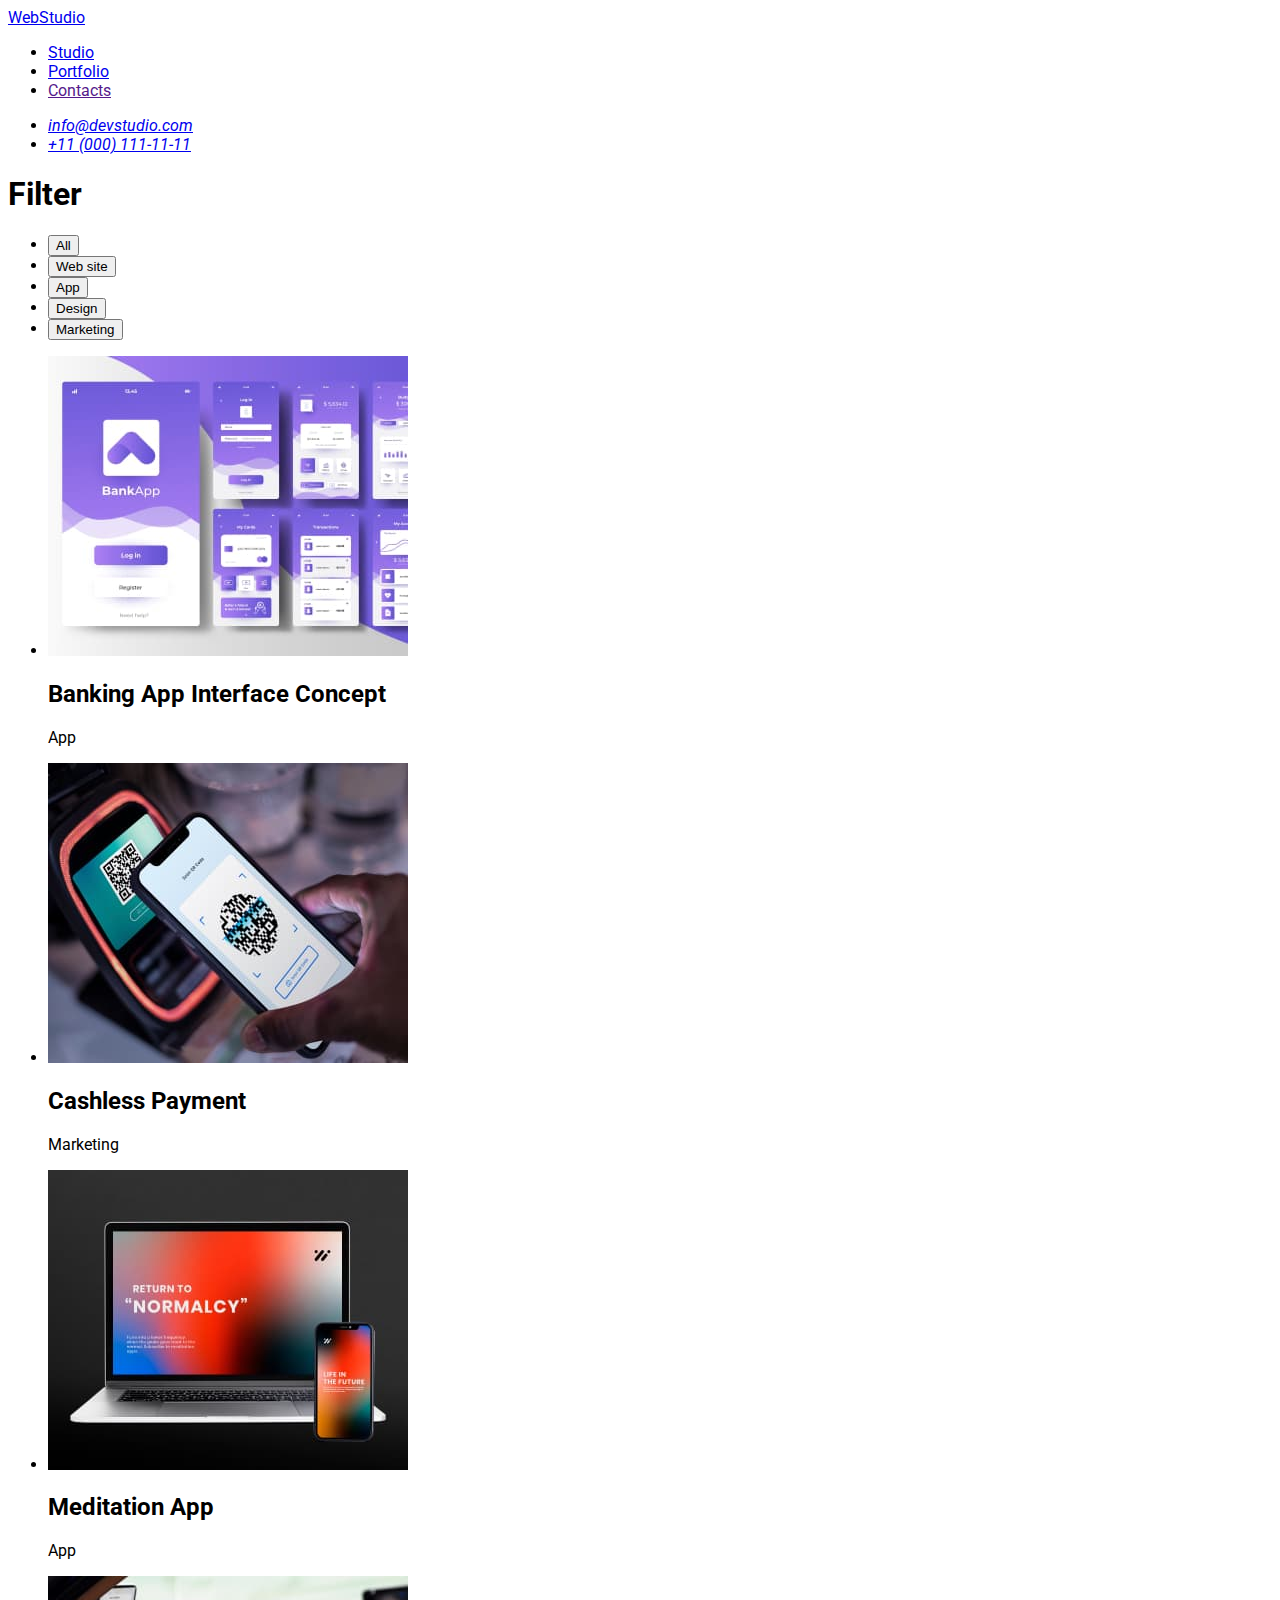
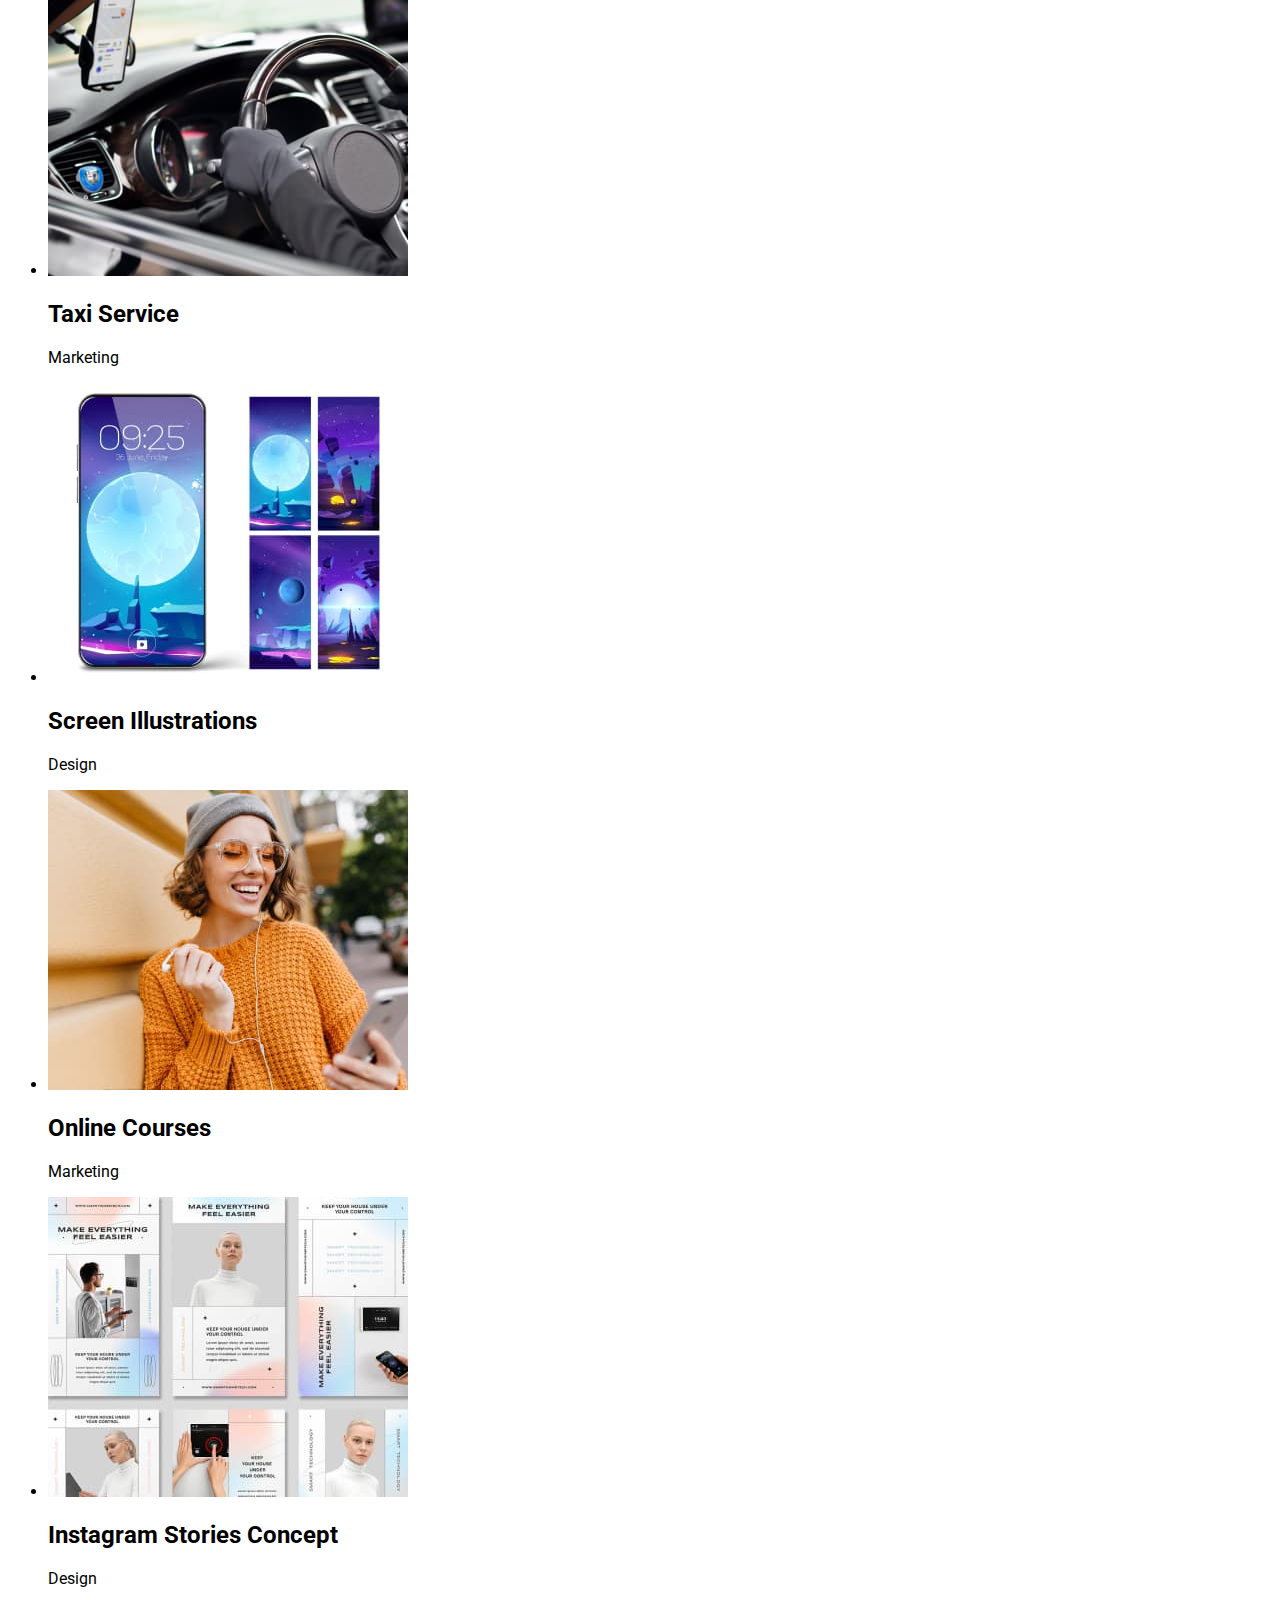
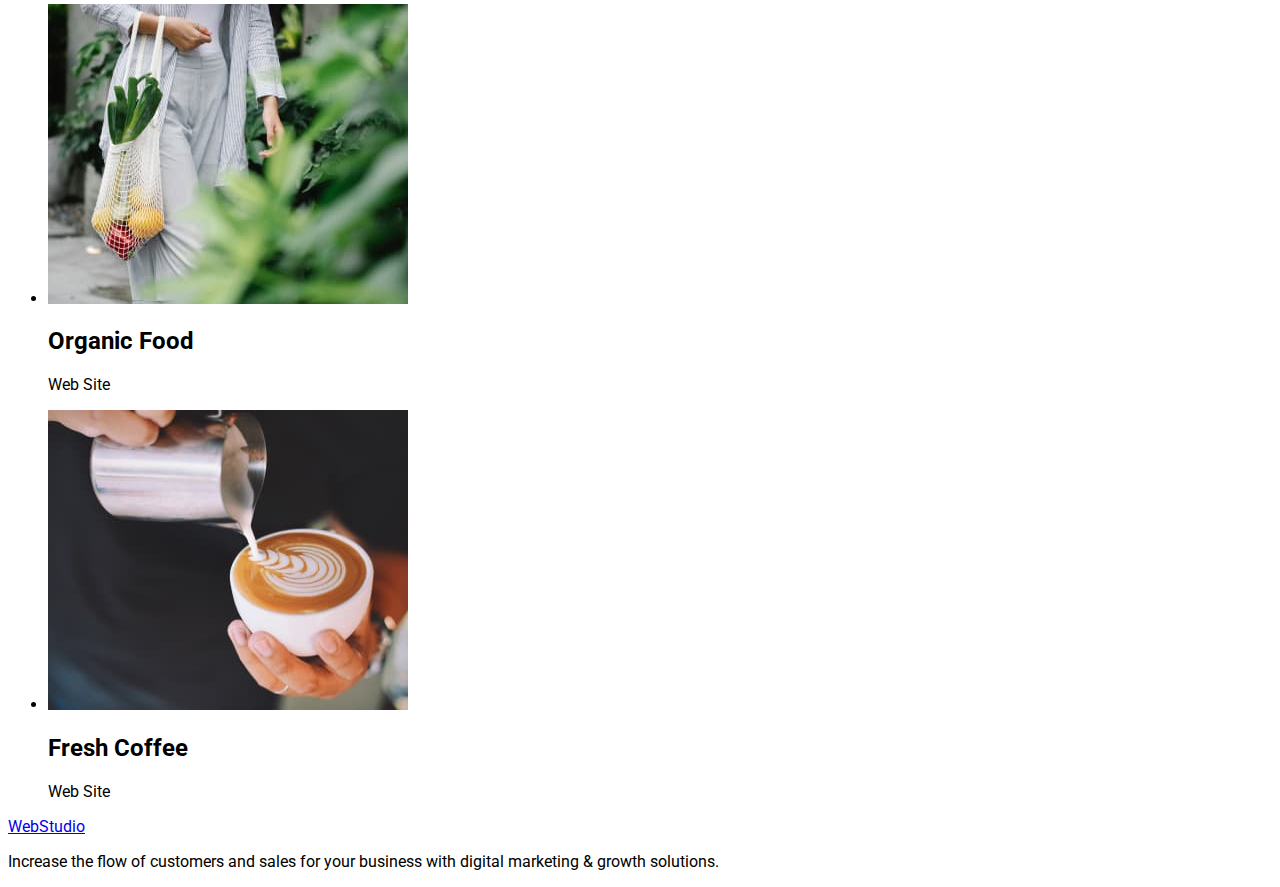
==== portfolio.html @ a4fc30f6 "Initial commit" ====
<!DOCTYPE html>
<html lang="en">
  <head>
    <meta charset="UTF-8" />
    <meta http-equiv="X-UA-Compatible" content="IE=edge" />
    <meta name="viewport" content="width=device-width, initial-scale=1.0" />
    <link rel="preconnect" href="https://fonts.googleapis.com" />
    <link rel="preconnect" href="https://fonts.gstatic.com" crossorigin />
    <link
      href="https://fonts.googleapis.com/css2?family=Raleway:wght@800&family=Roboto:wght@400;500;700;900&display=swap"
      rel="stylesheet"
    />
    <link rel="stylesheet" href="./css/styles.css" />
    <title>Portfolio</title>
  </head>
  <body>
    <!-- Header -->
    <header>
      <nav>
        <a href="./index.html">WebStudio</a>
        <ul>
          <li>
            <a href="./index.html">Studio</a>
          </li>
          <li>
            <a href="./portfolio.html">Portfolio</a>
          </li>
          <li>
            <a href="">Contacts</a>
          </li>
        </ul>
      </nav>
      <address>
        <ul>
          <li>
            <a href="mailto:info@devstudio.com">info@devstudio.com</a>
          </li>
          <li>
            <a href="tel:+110001111111">+11 (000) 111-11-11</a>
          </li>
        </ul>
      </address>
    </header>
    <!-- Main content -->
    <main>
      <section>
        <h1>Filter</h1>
        <ul>
          <li><button type="button">All</button></li>
          <li><button type="button">Web site</button></li>
          <li><button type="button">App</button></li>
          <li><button type="button">Design</button></li>
          <li><button type="button">Marketing</button></li>
        </ul>
        <ul>
          <li>
            <img
              src="./images/portfolio_1.jpg"
              alt="Open pages of the bank's app"
              width="360"
              height="300"
            />
            <h2>Banking App Interface Concept</h2>
            <p>App</p>
          </li>
          <li>
            <img
              src="./images/portfolio_2.jpg"
              alt="Pay by phone via QR code"
              width="360"
              height="300"
            />
            <h2>Cashless Payment</h2>
            <p>Marketing</p>
          </li>
          <li>
            <img
              src="./images/portfolio_3.jpg"
              alt="Open website on a computer and application on a phone"
              width="360"
              height="300"
            />
            <h2>Meditation App</h2>
            <p>App</p>
          </li>
          <li>
            <img
              src="./images/portfolio_4.jpg"
              alt="Driver in a car looking at maps on his phone"
              width="360"
              height="300"
            />
            <h2>Taxi Service</h2>
            <p>Marketing</p>
          </li>
          <li>
            <img
              src="./images/portfolio_5.jpg"
              alt="Different types of screensaver design"
              width="360"
              height="300"
            />
            <h2>Screen Illustrations</h2>
            <p>Design</p>
          </li>
          <li>
            <img
              src="./images/portfolio_6.jpg"
              alt="A girl with headphones looking at her phone"
              width="360"
              height="300"
            />
            <h2>Online Courses</h2>
            <p>Marketing</p>
          </li>
          <li>
            <img
              src="./images/portfolio_7.jpg"
              alt="Different story designs for social media"
              width="360"
              height="300"
            />
            <h2>Instagram Stories Concept</h2>
            <p>Design</p>
          </li>
          <li>
            <img
              src="./images/portfolio_8.jpg"
              alt="A girl with a bag of food"
              width="360"
              height="300"
            />
            <h2>Organic Food</h2>
            <p>Web Site</p>
          </li>
          <li>
            <img
              src="./images/portfolio_9.jpg"
              alt="Barista makes coffee"
              width="360"
              height="300"
            />
            <h2>Fresh Coffee</h2>
            <p>Web Site</p>
          </li>
        </ul>
      </section>
    </main>
    <!-- Footer -->
    <footer>
      <a href="./index.html">WebStudio</a>
      <p>
        Increase the flow of customers and sales for your business with digital
        marketing & growth solutions.
      </p>
    </footer>
  </body>
</html>
---- css/styles.css ----
:root {
  --primary-color: #434455;
  --secondary-color: #2E2F42;
  --white-color: #FFFFFF;
  --first-logo-color: #4D5AE5;
  --second-logo-color: #F4F4FD;
  --primary-background-color: #FFFFFF;
  --secondary-background-color: #2E2F42;
  --gray-background-color: #F4F4FD;
  --accent-color: #4D5AE5;
  --active-accent-color: #FFFFFF;
  --accent-background-color: #F4F4FD;
  --active-accent-background-color: #404BBF;
}

body {
  font-family: "Roboto", sans-serif;
}
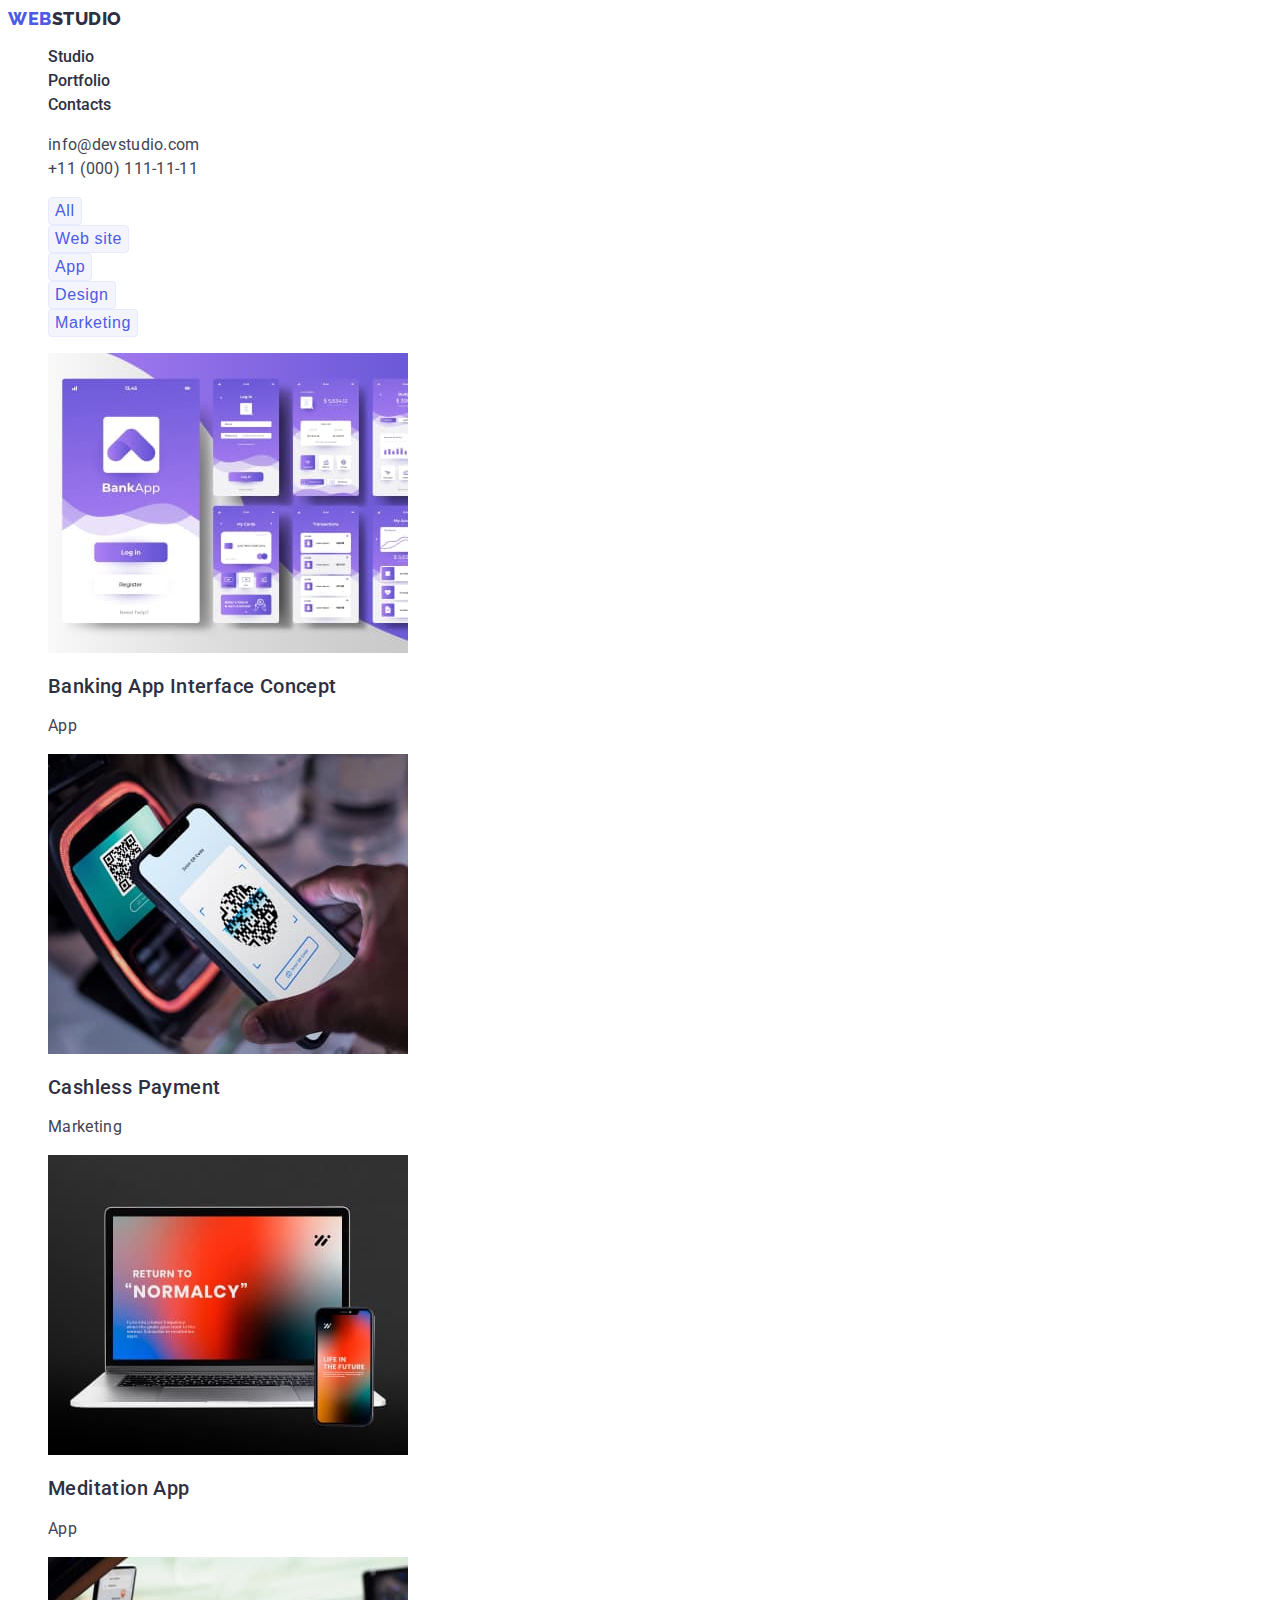
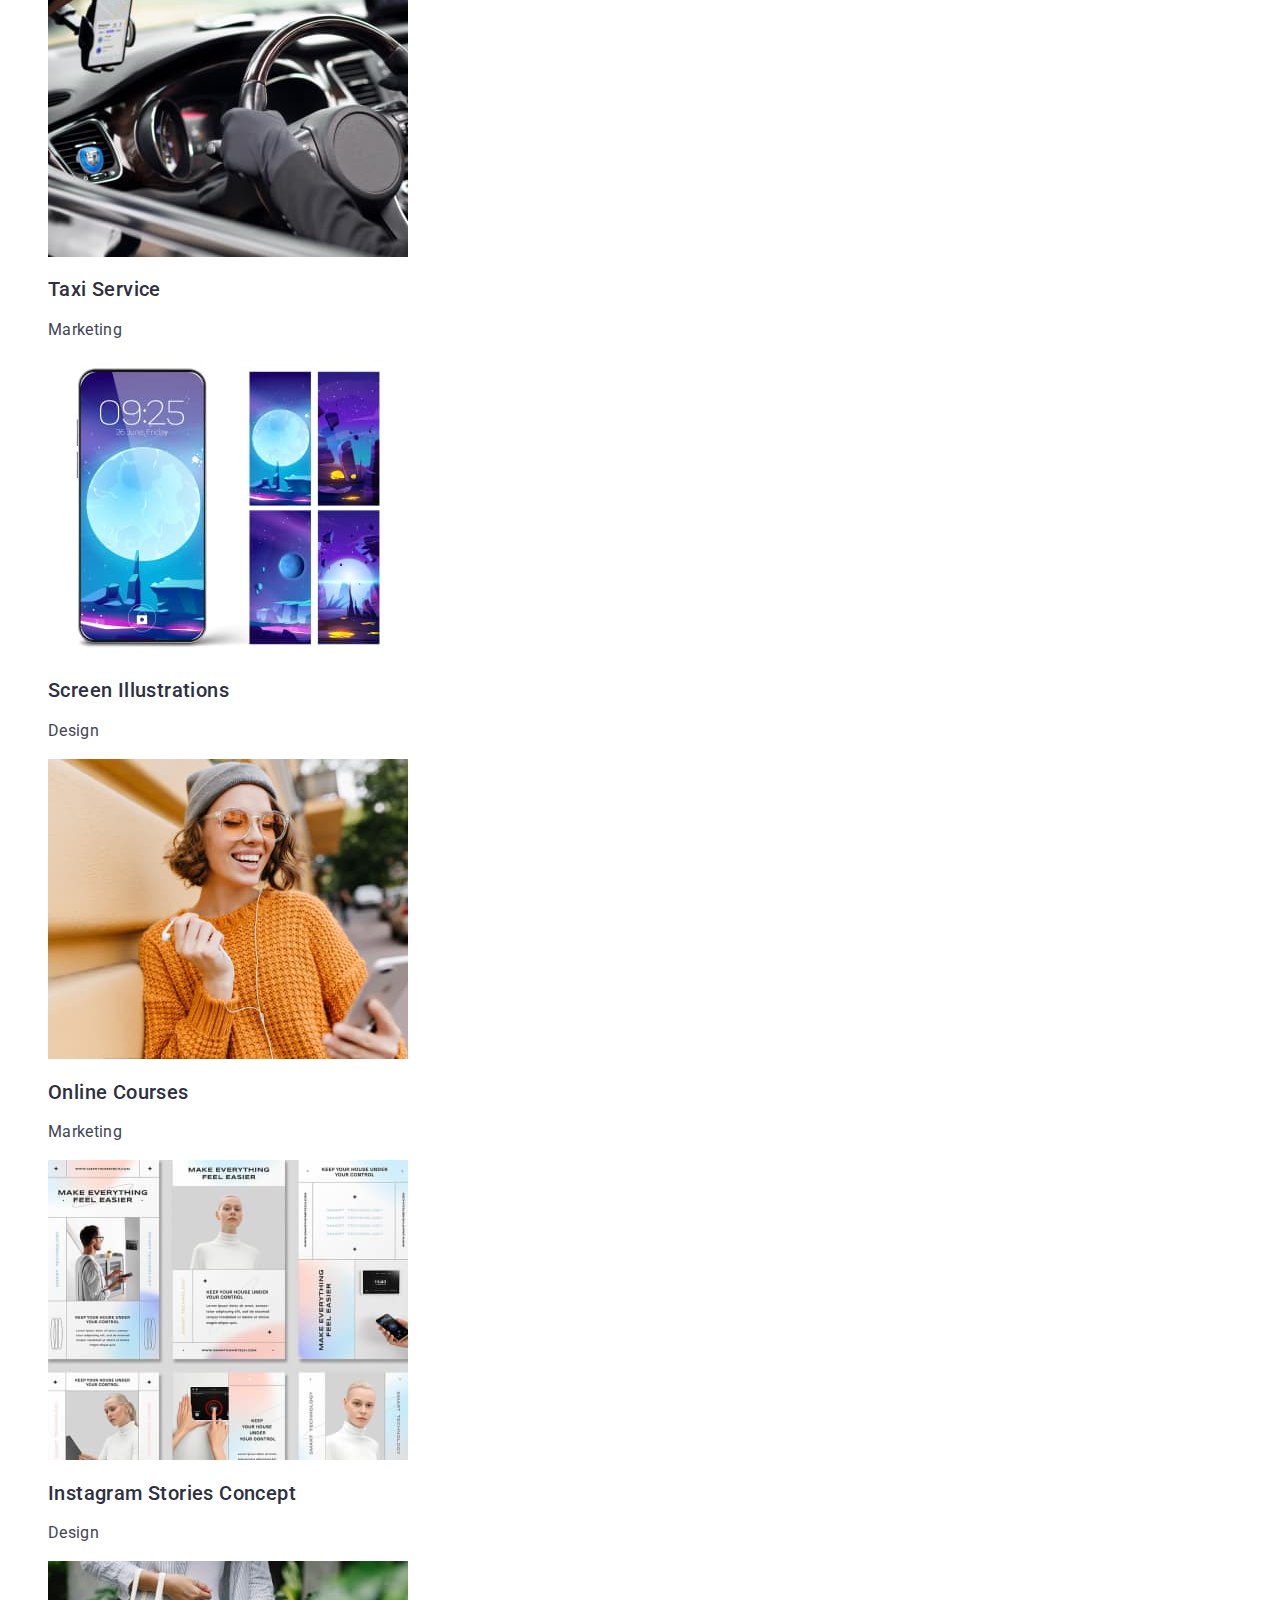
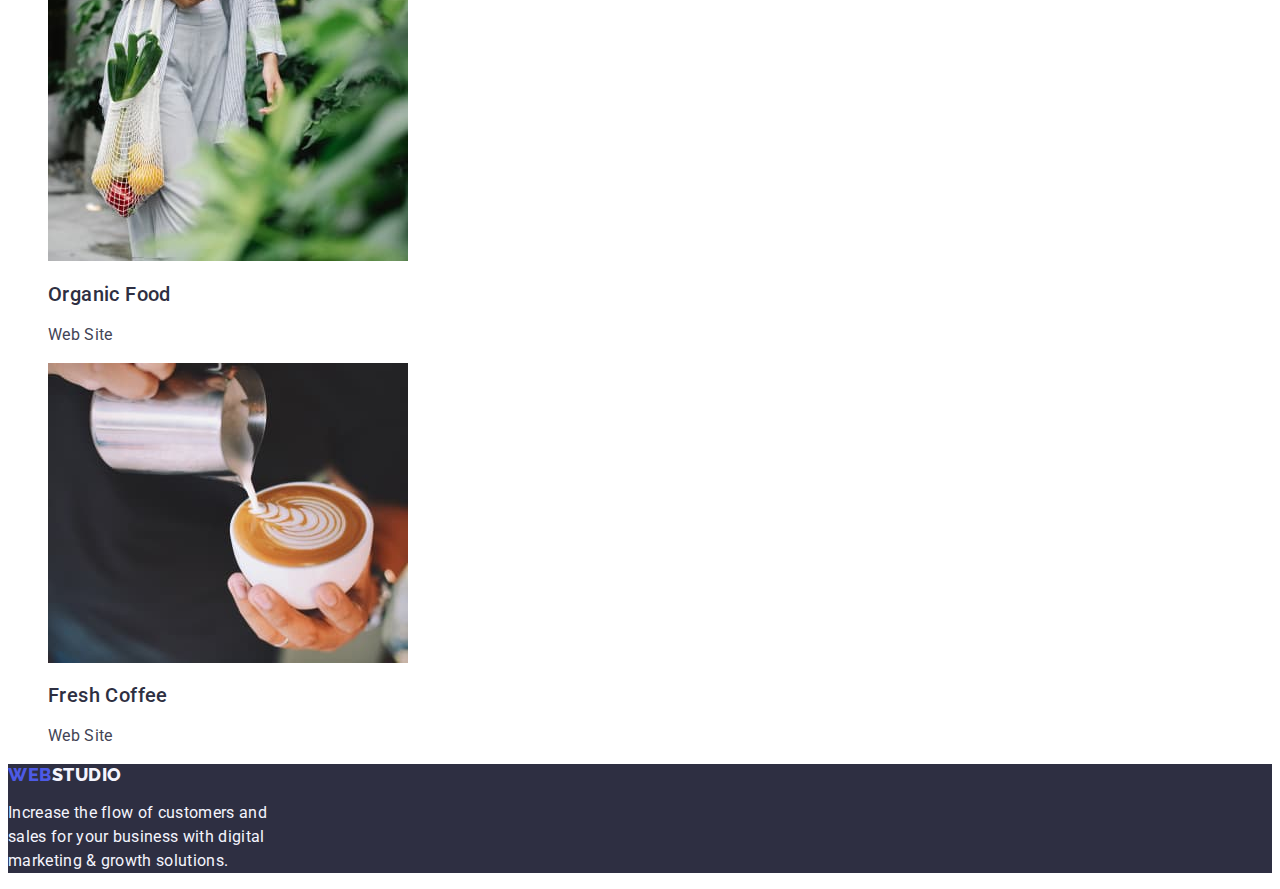
==== commit fd949891: "Update HW2" ====
--- a/portfolio.html
+++ b/portfolio.html
@@ -15,28 +15,32 @@
   </head>
   <body>
     <!-- Header -->
-    <header>
+    <header class="header">
       <nav>
-        <a href="./index.html">WebStudio</a>
-        <ul>
+        <a href="./index.html" class="logo">
+          <span class="logo-web">WEB</span>STUDIO</a
+        >
+        <ul class="page-nav">
           <li>
-            <a href="./index.html">Studio</a>
+            <a href="./index.html" class="link">Studio</a>
           </li>
           <li>
-            <a href="./portfolio.html">Portfolio</a>
+            <a href="./portfolio.html" class="link">Portfolio</a>
           </li>
           <li>
-            <a href="">Contacts</a>
+            <a href="" class="link">Contacts</a>
           </li>
         </ul>
       </nav>
       <address>
-        <ul>
+        <ul class="contacts">
           <li>
-            <a href="mailto:info@devstudio.com">info@devstudio.com</a>
+            <a href="mailto:info@devstudio.com" class="link"
+              >info@devstudio.com</a
+            >
           </li>
           <li>
-            <a href="tel:+110001111111">+11 (000) 111-11-11</a>
+            <a href="tel:+110001111111" class="link">+11 (000) 111-11-11</a>
           </li>
         </ul>
       </address>
@@ -44,24 +48,25 @@
     <!-- Main content -->
     <main>
       <section>
-        <h1>Filter</h1>
-        <ul>
-          <li><button type="button">All</button></li>
-          <li><button type="button">Web site</button></li>
-          <li><button type="button">App</button></li>
-          <li><button type="button">Design</button></li>
-          <li><button type="button">Marketing</button></li>
+        <h1 class="filter-title">Filter</h1>
+        <ul class="filter-list">
+          <li><button type="button" class="button">All</button></li>
+          <li><button type="button" class="button">Web site</button></li>
+          <li><button type="button" class="button">App</button></li>
+          <li><button type="button" class="button">Design</button></li>
+          <li><button type="button" class="button">Marketing</button></li>
         </ul>
-        <ul>
+        <ul class="portfolio-list">
           <li>
             <img
               src="./images/portfolio_1.jpg"
               alt="Open pages of the bank's app"
               width="360"
               height="300"
+              class="portfolio-img"
             />
-            <h2>Banking App Interface Concept</h2>
-            <p>App</p>
+            <h2 class="portfolio-name">Banking App Interface Concept</h2>
+            <p class="portfolio-type">App</p>
           </li>
           <li>
             <img
@@ -69,9 +74,10 @@
               alt="Pay by phone via QR code"
               width="360"
               height="300"
+              class="portfolio-img"
             />
-            <h2>Cashless Payment</h2>
-            <p>Marketing</p>
+            <h2 class="portfolio-name">Cashless Payment</h2>
+            <p class="portfolio-type">Marketing</p>
           </li>
           <li>
             <img
@@ -79,19 +85,23 @@
               alt="Open website on a computer and application on a phone"
               width="360"
               height="300"
+              class="portfolio-img"
             />
-            <h2>Meditation App</h2>
-            <p>App</p>
+            <h2 class="portfolio-name">Meditation App</h2>
+            <p class="portfolio-type">App</p>
           </li>
+        </ul>
+        <ul class="portfolio-list">
           <li>
             <img
               src="./images/portfolio_4.jpg"
               alt="Driver in a car looking at maps on his phone"
               width="360"
               height="300"
+              class="portfolio-img"
             />
-            <h2>Taxi Service</h2>
-            <p>Marketing</p>
+            <h2 class="portfolio-name">Taxi Service</h2>
+            <p class="portfolio-type">Marketing</p>
           </li>
           <li>
             <img
@@ -99,9 +109,10 @@
               alt="Different types of screensaver design"
               width="360"
               height="300"
+              class="portfolio-img"
             />
-            <h2>Screen Illustrations</h2>
-            <p>Design</p>
+            <h2 class="portfolio-name">Screen Illustrations</h2>
+            <p class="portfolio-type">Design</p>
           </li>
           <li>
             <img
@@ -109,19 +120,23 @@
               alt="A girl with headphones looking at her phone"
               width="360"
               height="300"
+              class="portfolio-img"
             />
-            <h2>Online Courses</h2>
-            <p>Marketing</p>
+            <h2 class="portfolio-name">Online Courses</h2>
+            <p class="portfolio-type">Marketing</p>
           </li>
+        </ul>
+        <ul class="portfolio-list">
           <li>
             <img
               src="./images/portfolio_7.jpg"
               alt="Different story designs for social media"
               width="360"
               height="300"
+              class="portfolio-img"
             />
-            <h2>Instagram Stories Concept</h2>
-            <p>Design</p>
+            <h2 class="portfolio-name">Instagram Stories Concept</h2>
+            <p class="portfolio-type">Design</p>
           </li>
           <li>
             <img
@@ -129,9 +144,10 @@
               alt="A girl with a bag of food"
               width="360"
               height="300"
+              class="portfolio-img"
             />
-            <h2>Organic Food</h2>
-            <p>Web Site</p>
+            <h2 class="portfolio-name">Organic Food</h2>
+            <p class="portfolio-type">Web Site</p>
           </li>
           <li>
             <img
@@ -139,19 +155,22 @@
               alt="Barista makes coffee"
               width="360"
               height="300"
+              class="portfolio-img"
             />
-            <h2>Fresh Coffee</h2>
-            <p>Web Site</p>
+            <h2 class="portfolio-name">Fresh Coffee</h2>
+            <p class="portfolio-type">Web Site</p>
           </li>
         </ul>
       </section>
     </main>
     <!-- Footer -->
-    <footer>
-      <a href="./index.html">WebStudio</a>
-      <p>
-        Increase the flow of customers and sales for your business with digital
-        marketing & growth solutions.
+    <footer class="footer">
+      <a href="./index.html" class="logo"
+        ><span class="logo-web">WEB</span>STUDIO</a
+      >
+      <p class="text">
+        Increase the flow of customers and<br />sales for your business with
+        digital<br />marketing & growth solutions.
       </p>
     </footer>
   </body>
--- a/css/styles.css
+++ b/css/styles.css
@@ -1,19 +1,273 @@
 :root {
   --primary-color: #434455;
-  --secondary-color: #2E2F42;
-  --white-color: #FFFFFF;
-  --first-logo-color: #4D5AE5;
-  --second-logo-color: #F4F4FD;
-  --primary-background-color: #FFFFFF;
-  --secondary-background-color: #2E2F42;
-  --gray-background-color: #F4F4FD;
-  --accent-color: #4D5AE5;
-  --active-accent-color: #FFFFFF;
-  --accent-background-color: #F4F4FD;
-  --active-accent-background-color: #404BBF;
+  --secondary-color: #2e2f42;
+  --white-color: #ffffff;
+  --first-logo-color: #4d5ae5;
+  --second-logo-color: #2e2f42;
+  --first-footer-logo-color: #4d5ae5;
+  --second-footer-logo-color: #f4f4fd;
+  --primary-background-color: #ffffff;
+  --secondary-background-color: #2e2f42;
+  --gray-background-color: #f4f4fd;
+  --accent-color: #4d5ae5;
+  --active-accent-color: #ffffff;
+  --accent-background-color: #f4f4fd;
+  --active-accent-background-color: #404bbf;
 }
 
 body {
   font-family: "Roboto", sans-serif;
-}
-
+  color: var(--primary-color);
+  background-color: var(--primary-background-color);
+}
+
+/* Header */
+
+.header .logo {
+  font-family: "Raleway", sans-serif;
+  font-weight: 800;
+  font-size: 18px;
+  line-height: 1.17;
+  display: flex;
+  align-items: center;
+  letter-spacing: 0.03em;
+  text-transform: uppercase;
+  text-decoration: none;
+  color: var(--second-logo-color);
+}
+
+.header .logo-web {
+  color: var(--first-logo-color);
+}
+
+.page-nav {
+  list-style-type: none;
+}
+
+.page-nav .link {
+  font-weight: 500;
+  font-size: 16px;
+  line-height: 1.5;
+  text-decoration: none;
+  color: var(--secondary-color);
+}
+
+.page-nav .link:hover,
+.page-nav .link:focus {
+  color: var(--accent-color);
+}
+
+.contacts {
+  list-style-type: none;
+}
+
+.contacts .link {
+  font-size: 16px;
+  font-weight: 400;
+  line-height: 1.5;
+  font-style: normal;
+  text-decoration: none;
+  color: var(--primary-color);
+  letter-spacing: 0.02em;
+}
+
+.contacts .link:hover,
+.contacts .link:focus {
+  color: var(--accent-color);
+}
+
+/* Hero */
+
+.hero {
+  background-color: var(--secondary-background-color);
+}
+
+.hero-title {
+  color: var(--white-color);
+  font-weight: 700;
+  font-size: 56px;
+  line-height: 1.07;
+  text-align: center;
+  letter-spacing: 0.02em;
+}
+
+.hero .button {
+  background-color: var(--accent-color);
+  color: var(--white-color);
+  box-shadow: 0px 4px 4px rgba(0, 0, 0, 0.15);
+  border-radius: 4px;
+  font-family: "Roboto", sans-serif;
+  font-weight: 500;
+  font-size: 16px;
+  line-height: 1.5;
+  display: flex;
+  align-items: center;
+  letter-spacing: 0.04em;
+}
+
+/* Our preference */
+
+.preference {
+  display: none;
+}
+.preference-list {
+  list-style-type: none;
+}
+
+.preference-list .title {
+  font-weight: 500;
+  font-size: 20px;
+  line-height: 1.2;
+  letter-spacing: 0.02em;
+  color: var(--secondary-color);
+}
+
+.preference-list .text {
+  font-weight: 400;
+  font-size: 16px;
+  line-height: 1.5;
+  letter-spacing: 0.02em;
+}
+
+/* About us */
+
+.about {
+  font-weight: 700;
+  font-size: 36px;
+  line-height: 1.11;
+  text-align: center;
+  letter-spacing: 0.02em;
+  text-transform: capitalize;
+  color: var(--secondary-color);
+}
+
+/* Our team */
+
+.our-team {
+  background-color: var(--gray-background-color);
+}
+
+.team {
+  font-weight: 700;
+  font-size: 36px;
+  line-height: 1.11;
+  text-align: center;
+  letter-spacing: 0.02em;
+  text-transform: capitalize;
+  color: var(--secondary-color);
+}
+
+.team-list {
+  list-style-type: none;
+}
+
+.team-list .name {
+  font-weight: 500;
+  font-size: 20px;
+  line-height: 1.2;
+  text-align: center;
+  letter-spacing: 0.02em;
+  color: var(--secondary-color);
+}
+
+.team-list .position {
+  font-weight: 400;
+  font-size: 16px;
+  line-height: 1.5;
+  text-align: center;
+  letter-spacing: 0.02em;
+}
+
+.team-card {
+  background-color: var(--primary-background-color);
+  box-shadow: 0px 1px 6px rgba(46, 47, 66, 0.08),
+    0px 1px 1px rgba(46, 47, 66, 0.16), 0px 2px 1px rgba(46, 47, 66, 0.08);
+  border-radius: 0px 0px 4px 4px;
+}
+
+/* Footer */
+
+.footer {
+  background-color: var(--secondary-background-color);
+}
+
+.footer .logo {
+  font-family: "Raleway", sans-serif;
+  font-weight: 800;
+  font-size: 18px;
+  line-height: 1.17;
+  display: flex;
+  align-items: center;
+  letter-spacing: 0.03em;
+  text-transform: uppercase;
+  text-decoration: none;
+  color: var(--second-footer-logo-color);
+}
+
+.footer .logo-web {
+  color: var(--first-footer-logo-color);
+}
+
+.footer .text {
+  font-weight: 400;
+  font-size: 16px;
+  line-height: 1.5;
+  letter-spacing: 0.02em;
+  color: var(--second-footer-logo-color);
+}
+
+/* Portfolio */
+
+/* Filter */
+
+.filter-title {
+  display: none;
+}
+
+.filter-list {
+  list-style-type: none;
+}
+
+.filter-list .button {
+  background-color: var(--accent-background-color);
+  color: var(--accent-color);
+  border: 1px solid #e7e9fc;
+  border-radius: 4px;
+  font-weight: 500;
+  font-size: 16px;
+  line-height: 1.5;
+  display: flex;
+  align-items: center;
+  text-align: center;
+  letter-spacing: 0.04em;
+}
+
+.filter-list .button:hover,
+.filter-list .button:focus {
+  background-color: var(--active-accent-background-color);
+  color: var(--white-color);
+  box-shadow: 0px 3px 1px rgba(0, 0, 0, 0.1), 0px 2px 1px rgba(0, 0, 0, 0.08),
+    0px 2px 2px rgba(0, 0, 0, 0.12);
+  border-radius: 4px;
+}
+
+/* Portfolio List */
+
+.portfolio-list {
+  list-style-type: none;
+}
+
+.portfolio-name {
+  font-weight: 500;
+  font-size: 20px;
+  line-height: 1.2;
+  letter-spacing: 0.02em;
+  color: var(--secondary-color);
+}
+
+.portfolio-type {
+  font-weight: 400;
+  font-size: 16px;
+  line-height: 1.5;
+  letter-spacing: 0.02em;
+}
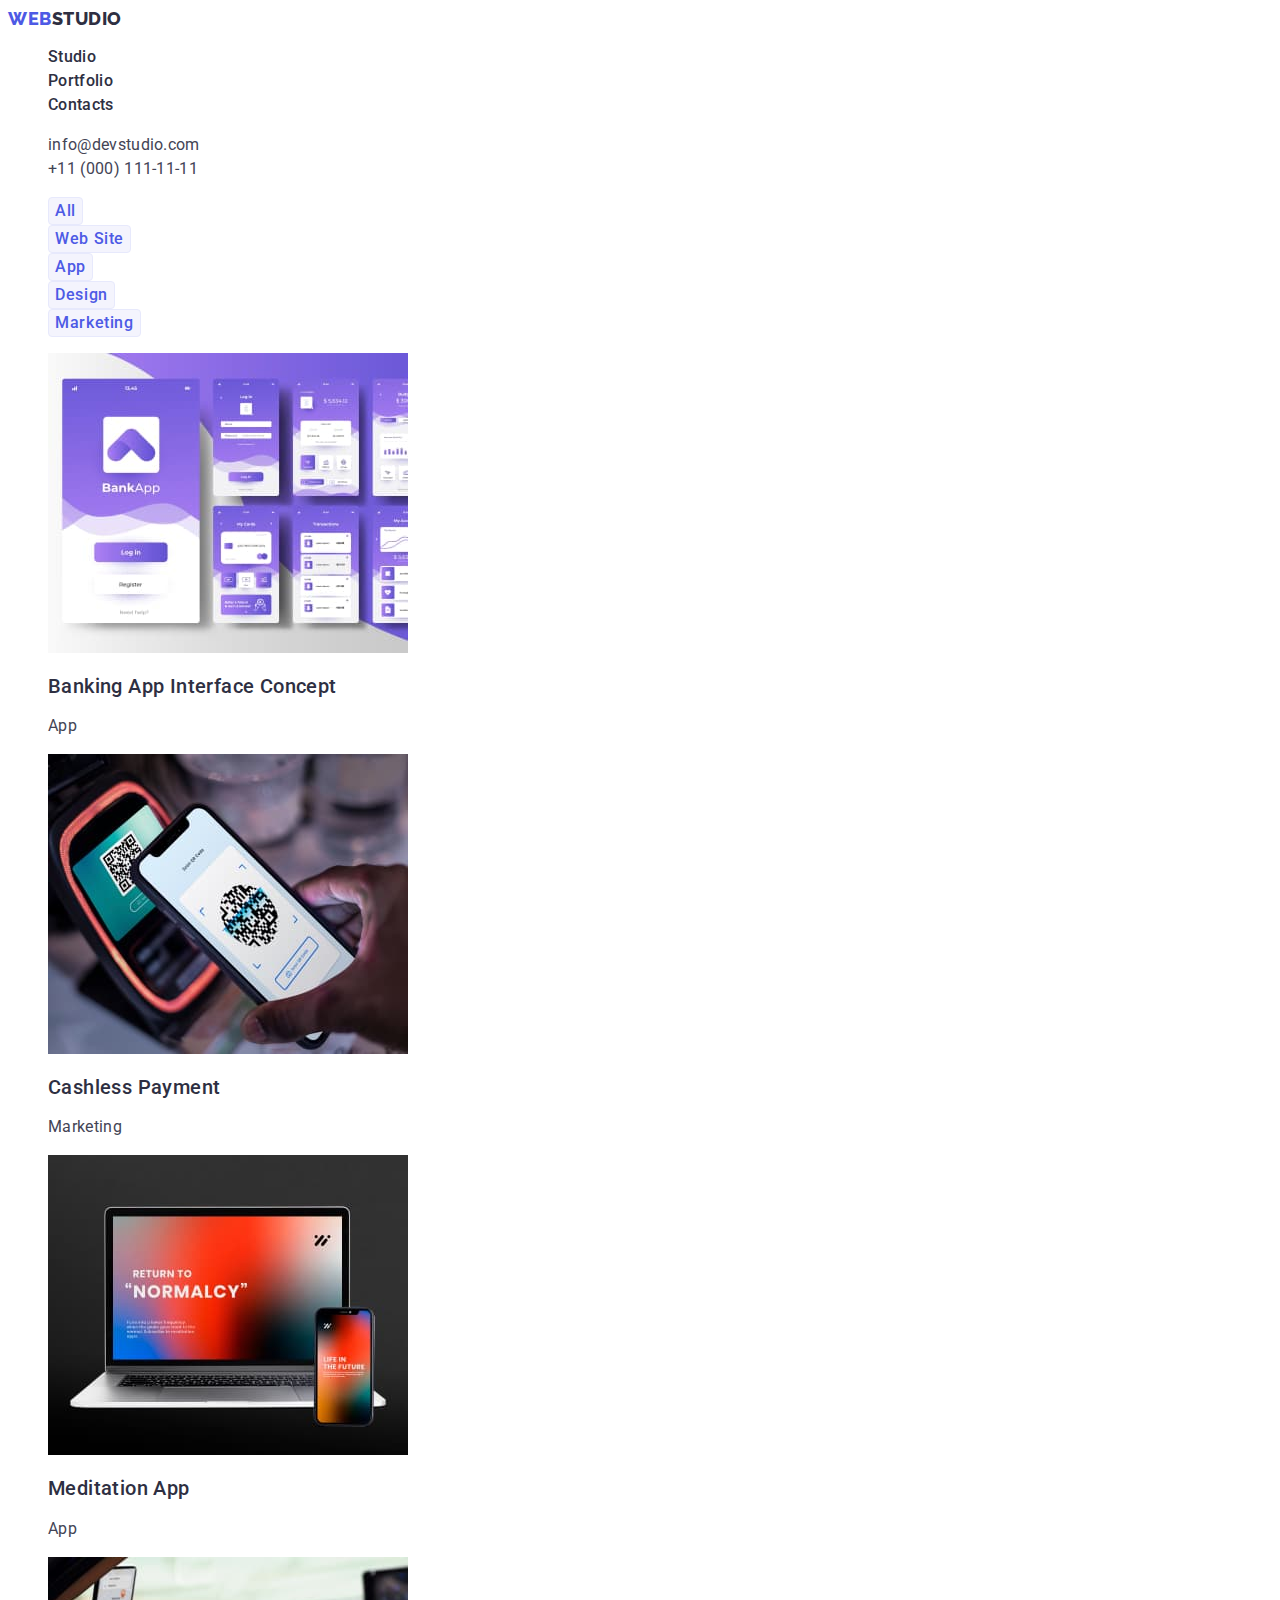
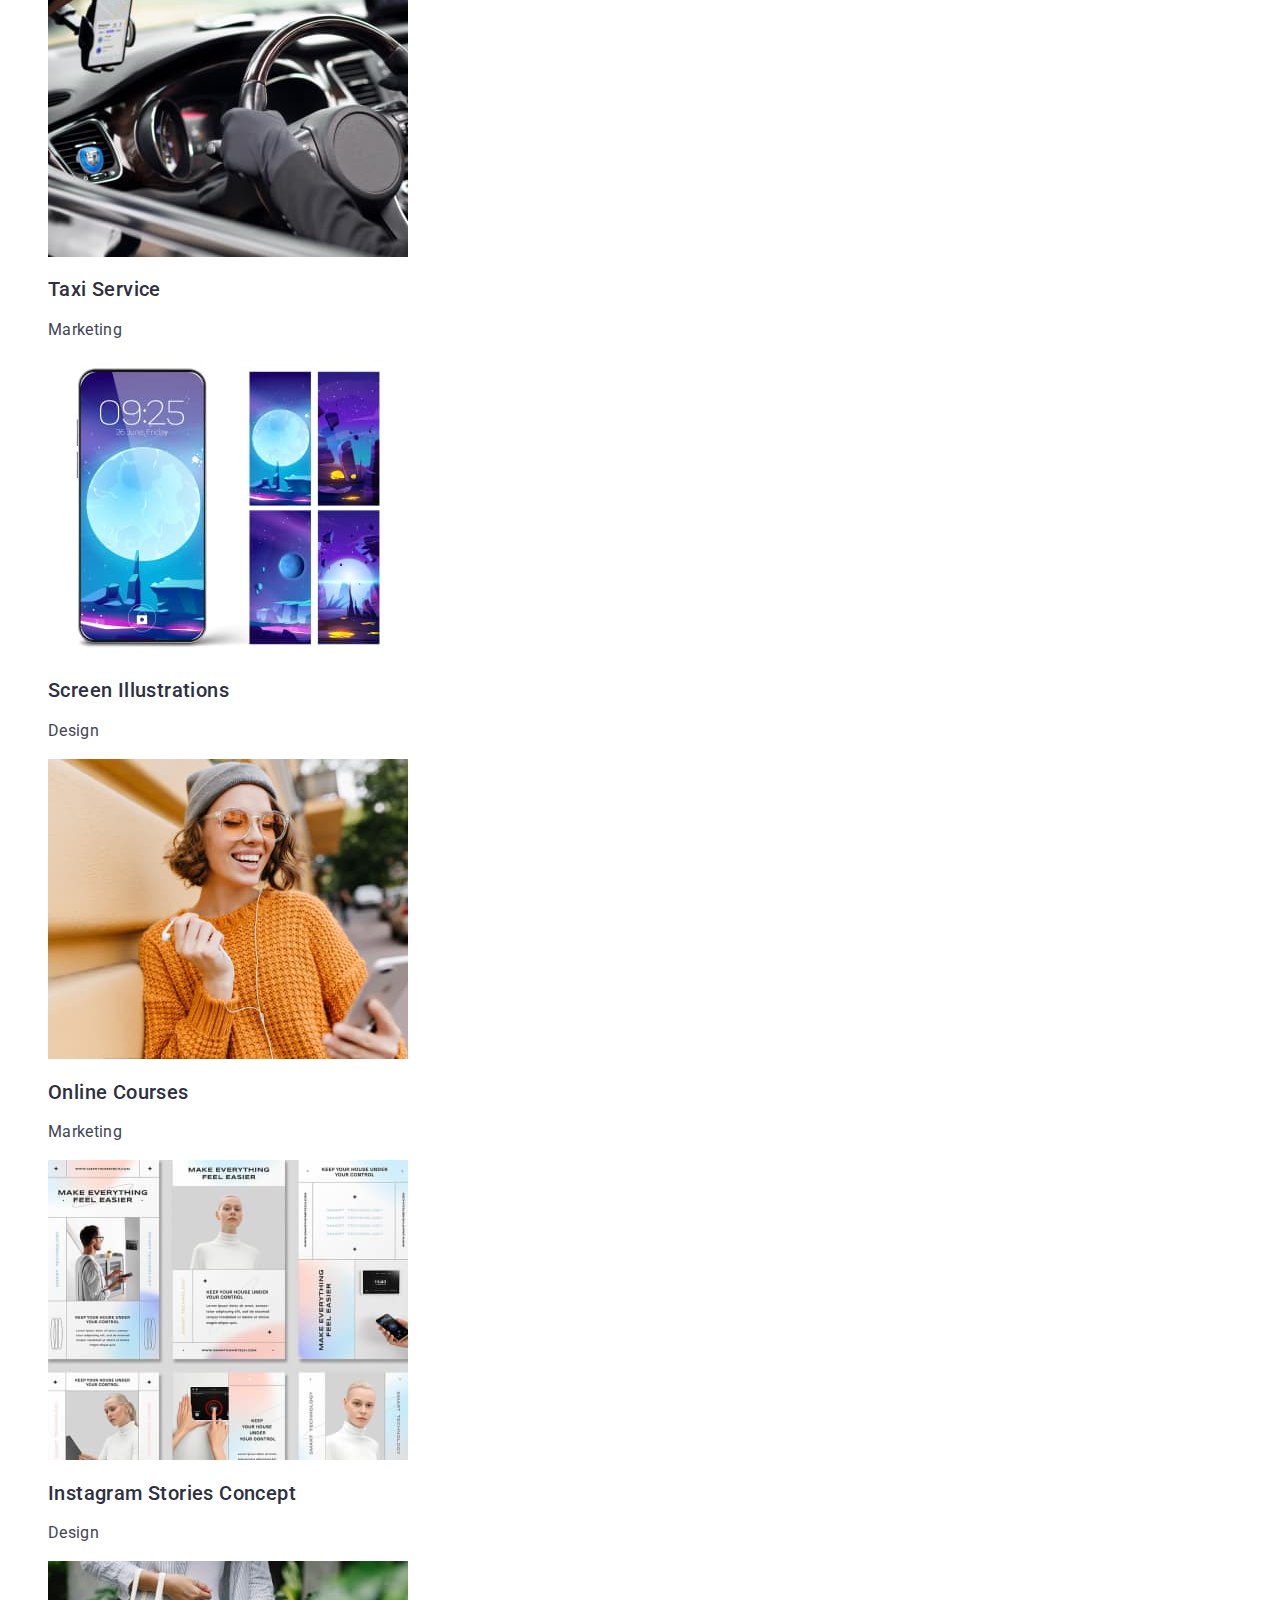
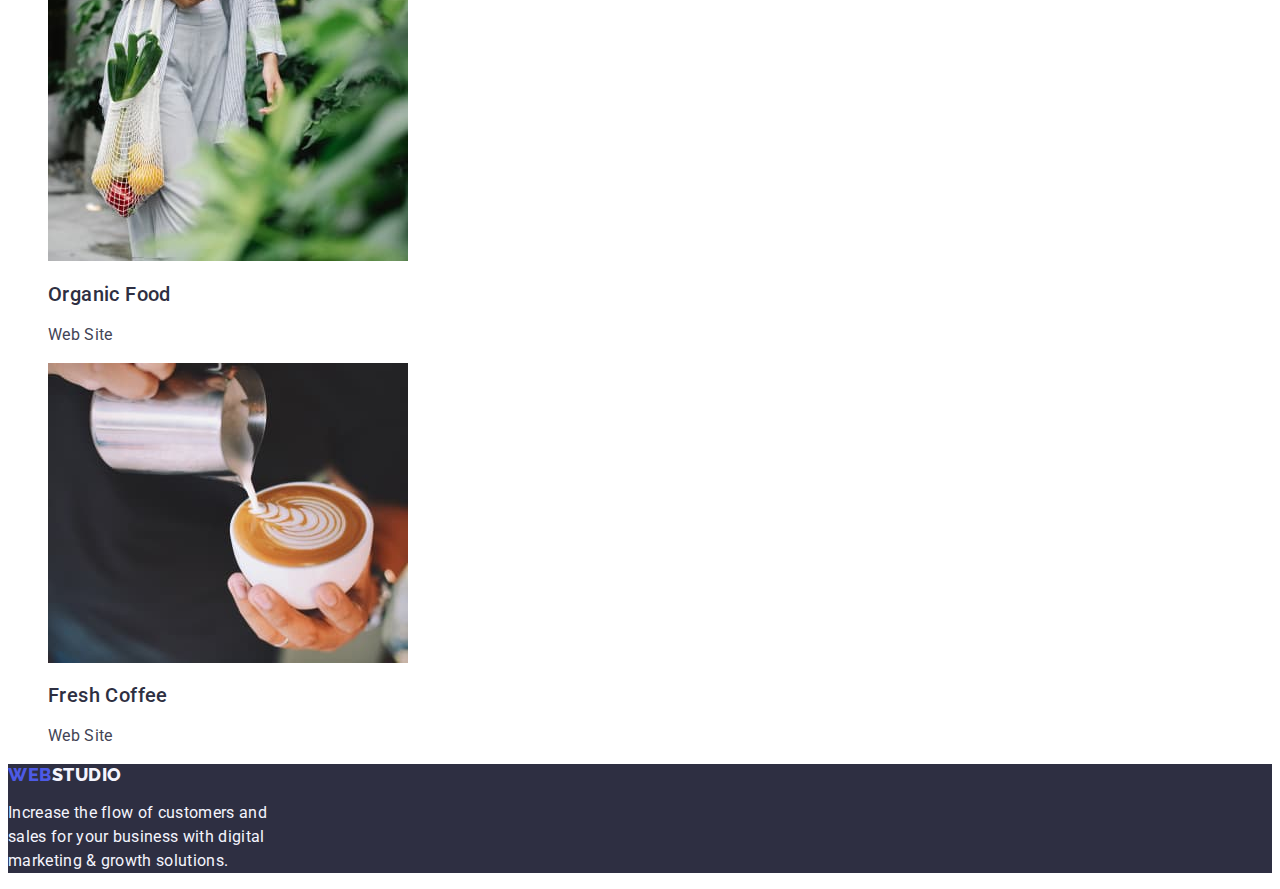
==== commit 9659bccd: "Summary" ====
--- a/portfolio.html
+++ b/portfolio.html
@@ -16,24 +16,24 @@
   <body>
     <!-- Header -->
     <header class="header">
-      <nav>
-        <a href="./index.html" class="logo">
-          <span class="logo-web">WEB</span>STUDIO</a
+      <nav class="nav">
+        <a href="./index.html" class="link">WEB
+          <span class="link-web">Studio</span></a
         >
-        <ul class="page-nav">
+        <ul class="list">
           <li>
-            <a href="./index.html" class="link">Studio</a>
+            <a href="./index.html" class="nav-link">Studio</a>
           </li>
           <li>
-            <a href="./portfolio.html" class="link">Portfolio</a>
+            <a href="./portfolio.html" class="nav-link">Portfolio</a>
           </li>
           <li>
-            <a href="" class="link">Contacts</a>
+            <a href="" class="nav-link">Contacts</a>
           </li>
         </ul>
       </nav>
-      <address>
-        <ul class="contacts">
+      <address class="address">
+        <ul class="list">
           <li>
             <a href="mailto:info@devstudio.com" class="link"
               >info@devstudio.com</a
@@ -47,16 +47,16 @@
     </header>
     <!-- Main content -->
     <main>
-      <section>
+      <section class="portfolio">
         <h1 class="filter-title">Filter</h1>
         <ul class="filter-list">
           <li><button type="button" class="button">All</button></li>
-          <li><button type="button" class="button">Web site</button></li>
+          <li><button type="button" class="button">Web Site</button></li>
           <li><button type="button" class="button">App</button></li>
           <li><button type="button" class="button">Design</button></li>
           <li><button type="button" class="button">Marketing</button></li>
         </ul>
-        <ul class="portfolio-list">
+        <ul class="list">
           <li>
             <img
               src="./images/portfolio_1.jpg"
@@ -90,8 +90,6 @@
             <h2 class="portfolio-name">Meditation App</h2>
             <p class="portfolio-type">App</p>
           </li>
-        </ul>
-        <ul class="portfolio-list">
           <li>
             <img
               src="./images/portfolio_4.jpg"
@@ -125,8 +123,6 @@
             <h2 class="portfolio-name">Online Courses</h2>
             <p class="portfolio-type">Marketing</p>
           </li>
-        </ul>
-        <ul class="portfolio-list">
           <li>
             <img
               src="./images/portfolio_7.jpg"
@@ -165,8 +161,8 @@
     </main>
     <!-- Footer -->
     <footer class="footer">
-      <a href="./index.html" class="logo"
-        ><span class="logo-web">WEB</span>STUDIO</a
+      <a href="./index.html" class="link"
+        >WEB<span class="link-web">STUDIO</span></a
       >
       <p class="text">
         Increase the flow of customers and<br />sales for your business with
--- a/css/styles.css
+++ b/css/styles.css
@@ -2,8 +2,8 @@
   --primary-color: #434455;
   --secondary-color: #2e2f42;
   --white-color: #ffffff;
-  --first-logo-color: #4d5ae5;
-  --second-logo-color: #2e2f42;
+  --second-logo-color: #4d5ae5;
+  --first-logo-color: #2e2f42;
   --first-footer-logo-color: #4d5ae5;
   --second-footer-logo-color: #f4f4fd;
   --primary-background-color: #ffffff;
@@ -23,7 +23,7 @@
 
 /* Header */
 
-.header .logo {
+.nav .link {
   font-family: "Raleway", sans-serif;
   font-weight: 800;
   font-size: 18px;
@@ -36,44 +36,45 @@
   color: var(--second-logo-color);
 }
 
-.header .logo-web {
+.nav .link-web {
   color: var(--first-logo-color);
 }
 
-.page-nav {
-  list-style-type: none;
-}
-
-.page-nav .link {
-  font-weight: 500;
-  font-size: 16px;
-  line-height: 1.5;
-  text-decoration: none;
-  color: var(--secondary-color);
-}
-
-.page-nav .link:hover,
-.page-nav .link:focus {
-  color: var(--accent-color);
-}
-
-.contacts {
-  list-style-type: none;
-}
-
-.contacts .link {
-  font-size: 16px;
-  font-weight: 400;
-  line-height: 1.5;
+.list {
+  list-style-type: none;
+}
+
+.list .nav-link {
+  font-weight: 500;
+  font-size: 16px;
+  line-height: 1.5;
+  letter-spacing: 0.02em;
+  text-decoration: none;
+  color: var(--secondary-color);
+}
+
+.list .nav-link:hover,
+.list .nav-link:focus {
+  color: var(--active-accent-background-color);
+}
+
+.address {
   font-style: normal;
+}
+
+.address .link {
+  font-size: 16px;
+  font-weight: 400;
+  line-height: 1.5;
+  font-style: normal;
   text-decoration: none;
   color: var(--primary-color);
   letter-spacing: 0.02em;
 }
 
-.contacts .link:hover,
-.contacts .link:focus {
-  color: var(--accent-color);
+.address .link:hover,
+.address .link:focus {
+  color: var(--active-accent-background-color);
 }
 
 /* Hero */
@@ -103,6 +104,12 @@
   display: flex;
   align-items: center;
   letter-spacing: 0.04em;
+  cursor: pointer;
+}
+
+.hero .button:hover,
+.hero .button:focus {
+background-color: var(--active-accent-background-color);
 }
 
 /* Our preference */
@@ -110,11 +117,11 @@
 .preference {
   display: none;
 }
-.preference-list {
-  list-style-type: none;
-}
-
-.preference-list .title {
+.preference .list {
+  list-style-type: none;
+}
+
+.list .title {
   font-weight: 500;
   font-size: 20px;
   line-height: 1.2;
@@ -122,7 +129,7 @@
   color: var(--secondary-color);
 }
 
-.preference-list .text {
+.list .text {
   font-weight: 400;
   font-size: 16px;
   line-height: 1.5;
@@ -141,6 +148,10 @@
   color: var(--secondary-color);
 }
 
+.about-list {
+  list-style-type: none;
+}
+
 /* Our team */
 
 .our-team {
@@ -157,11 +168,11 @@
   color: var(--secondary-color);
 }
 
-.team-list {
-  list-style-type: none;
-}
-
-.team-list .name {
+.our-team .list {
+  list-style-type: none;
+}
+
+.our-team .list .name {
   font-weight: 500;
   font-size: 20px;
   line-height: 1.2;
@@ -170,7 +181,7 @@
   color: var(--secondary-color);
 }
 
-.team-list .position {
+.our-team .list .position {
   font-weight: 400;
   font-size: 16px;
   line-height: 1.5;
@@ -191,7 +202,7 @@
   background-color: var(--secondary-background-color);
 }
 
-.footer .logo {
+.footer .link {
   font-family: "Raleway", sans-serif;
   font-weight: 800;
   font-size: 18px;
@@ -201,11 +212,11 @@
   letter-spacing: 0.03em;
   text-transform: uppercase;
   text-decoration: none;
+  color: var(--first-footer-logo-color);
+}
+
+.footer .link-web {
   color: var(--second-footer-logo-color);
-}
-
-.footer .logo-web {
-  color: var(--first-footer-logo-color);
 }
 
 .footer .text {
@@ -233,6 +244,7 @@
   color: var(--accent-color);
   border: 1px solid #e7e9fc;
   border-radius: 4px;
+  font-family: "Roboto", sans-serif;
   font-weight: 500;
   font-size: 16px;
   line-height: 1.5;
@@ -240,6 +252,7 @@
   align-items: center;
   text-align: center;
   letter-spacing: 0.04em;
+  cursor: pointer;
 }
 
 .filter-list .button:hover,
@@ -253,9 +266,11 @@
 
 /* Portfolio List */
 
-.portfolio-list {
-  list-style-type: none;
-}
+.portfolio .list {
+  list-style-type: none;
+}
+
+
 
 .portfolio-name {
   font-weight: 500;
@@ -266,8 +281,8 @@
 }
 
 .portfolio-type {
-  font-weight: 400;
-  font-size: 16px;
-  line-height: 1.5;
-  letter-spacing: 0.02em;
-}
+  font-size: 16px;
+  line-height: 1.5;
+  letter-spacing: 0.02em;
+  color: var(--primary-color);
+}
